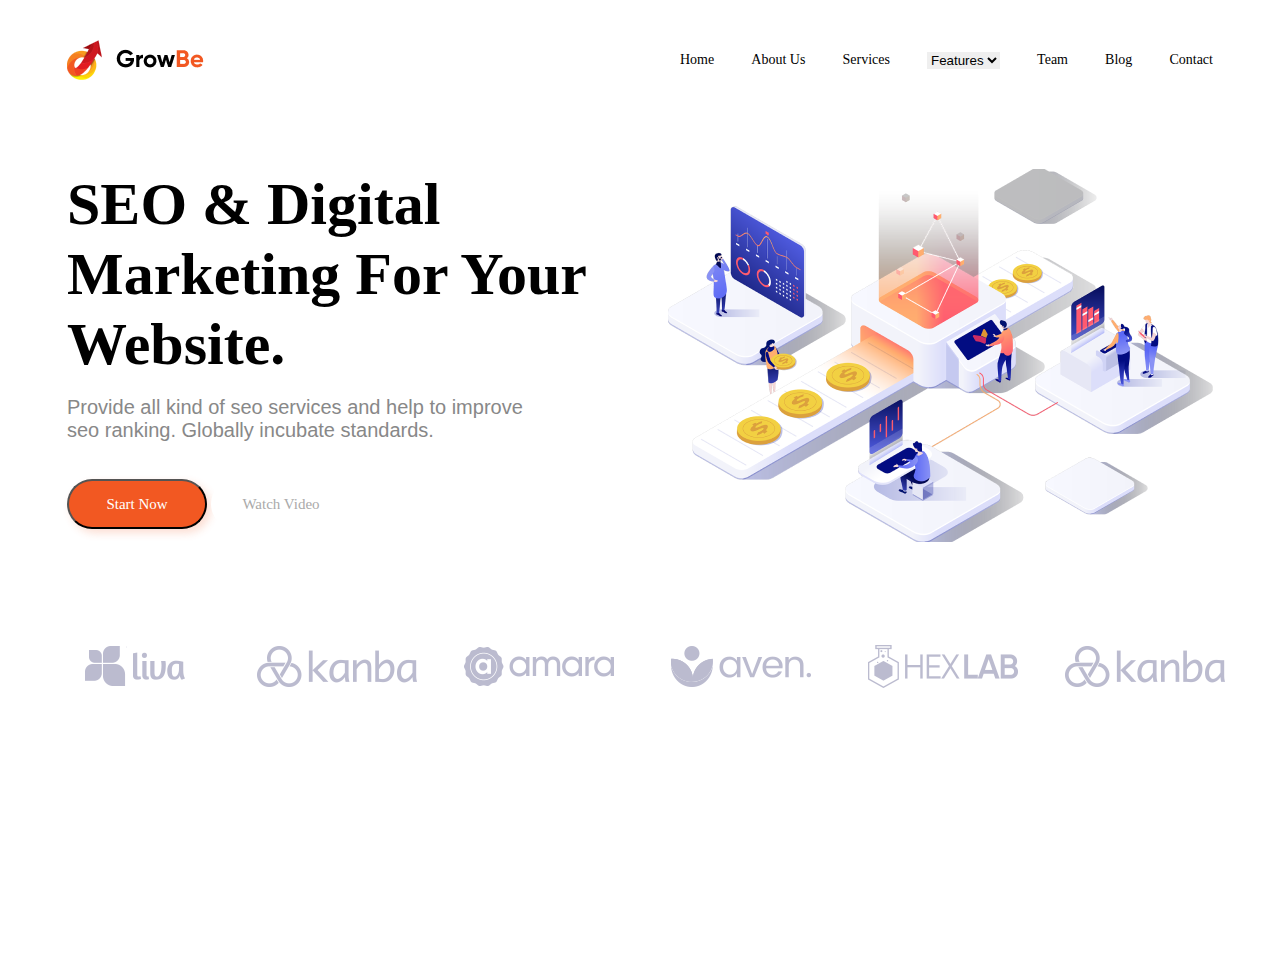
==== Seminar6/index.html @ 72415de3 "Hm" ====
<!DOCTYPE html>
<html lang="en">
<head>
  <meta charset="UTF-8">
  <meta http-equiv="X-UA-Compatible" content="IE=edge">
  <meta name="viewport" content="width=device-width, initial-scale=1.0">
  <title>HomeWork</title>
  <link rel="stylesheet" href="style.css">
</head>
<body>
  <header>
    <div class="header__wrapper container">
      <img src="img/Logo.png" alt="growbe">
      <nav class="navigation">
        <a class="link" href="#">Home</a>
        <a class="link" href="#">About Us</a>
        <a class="link" href="#">Services</a>
        <select class="select_nav" name="" id="">
          <option value="def" selected>
            <a class="link" href="#">Features</a>
          </option>
          <option value="">Lorem.</option>
          <option value="">Lorem.</option>
          <option value="">Lorem.</option>
        </select>
        <a class="link" href="#">Team</a>
        <a class="link" href="#">Blog</a>
        <a class="link" href="#">Contact</a>
      </nav>
    </div>
  </header>
  <main>
    <section class="main__content container">
      <div class="main__contnt__text">
        <h1 class="big-title">SEO & Digital Marketing For Your Website.</h1>
        <p class="text">Provide all kind of seo services and help to improve seo ranking. Globally incubate standards.</p>
        <div class="btns-list">
          <button class="btn">Start Now</button>
          <button class="btn1">Watch Video</button>
        </div>
      </div>
      <img class="img-right" src="img/lorem.png" alt="lorem">
    </section>
    <section>
      <article class="logos container">
        <img src="img/1logo.png" alt="">
        <img src="img/6logo.png" alt="">
        <img src="img/3logo.png" alt="">
        <img src="img/4logo.png" alt="">
        <img src="img/5logo.png" alt="">
        <img src="img/6logo-1.png" alt="">
      </article>
    </section>
  </main>
</body>
</html>
---- Seminar6/style.css ----
@import url('https://fonts.cdnfonts.com/css/gilroy-bold');

* {
	padding: 0;
	margin: 0;
	box-sizing: border-box;
	text-decoration: none;
}

body {
	scroll-behavior: smooth;
	text-rendering: optimizeSpeed;
	background: #FFFFFF;
}

img {
	display: block;
	max-width: 100%;
}

.container {
	width: 1146px;
	margin: 0 auto;
}

/* --------------------------- */

header {
    margin-bottom: 82.71px;
    margin-top: 40px;
}

.header__wrapper{
    display: flex;
    justify-content: space-between;
    align-items: center;
}

.navigation {

    width: 533px;
    display: flex;
    justify-content: space-between;
}
.link {
    font-family: 'Gilroy-Medium';
    font-size: 14px;
    line-height: 16px;
    color: #000000;
}
.navigation a:hover {

    color: #F25822;
}

.select_nav {
	border: none;
	position: relative;
	outline: none;	
    
}

main {
    margin-bottom: 162px;
    margin-top: 89px;
}

.main__content {
    display: flex;
    justify-content: space-between;
}

.main__content__leftSide{
    width: 522px;

} 

.img-right{
}


.big-title {
    font-family: 'Gilroy-Bold';
    font-size: 60px;
    line-height: 70px;
    color: #000000;
    margin-bottom: 17px;
    width: 522px;
}

.text {
    font-family: 'Gilroy-Medium', sans-serif;
    font-size: 20px;
    line-height: 23px;
    color: #888888;
    margin-bottom: 37px;
    width: 466px;
}

.btns-list {
    margin-top: 37px;
}

.btn{
    width: 140px;
    height: 50px;
    background: #F25822;
    box-shadow: 4px 4px 8px rgba(242, 88, 34, 0.2);
    border-radius: 50px;   
    font-family: 'Gilroy-Bold';
    font-size: 15px;
    line-height: 18px;
    color: #FFFFFF; 
}

.btn1{
    width: 140px;
    height: 50px;
    border-radius: 50px;
    font-family: 'Gilroy-Bold';
    font-size: 15px;
    line-height: 18px;
    color: #AAAAAA;
    border: #FFFFFF;
    background-color: #FFFFFF;
}

.btn:hover {
    background: #cc3d09;
}

.btn1:hover{   
    background: #c0bdbd; 
    color: #FFFFFF;
}

.logos{
    display: flex;
    width: 1170px;
    justify-content: space-between;
    padding-top: 100px;
    padding-bottom: 100px;
}
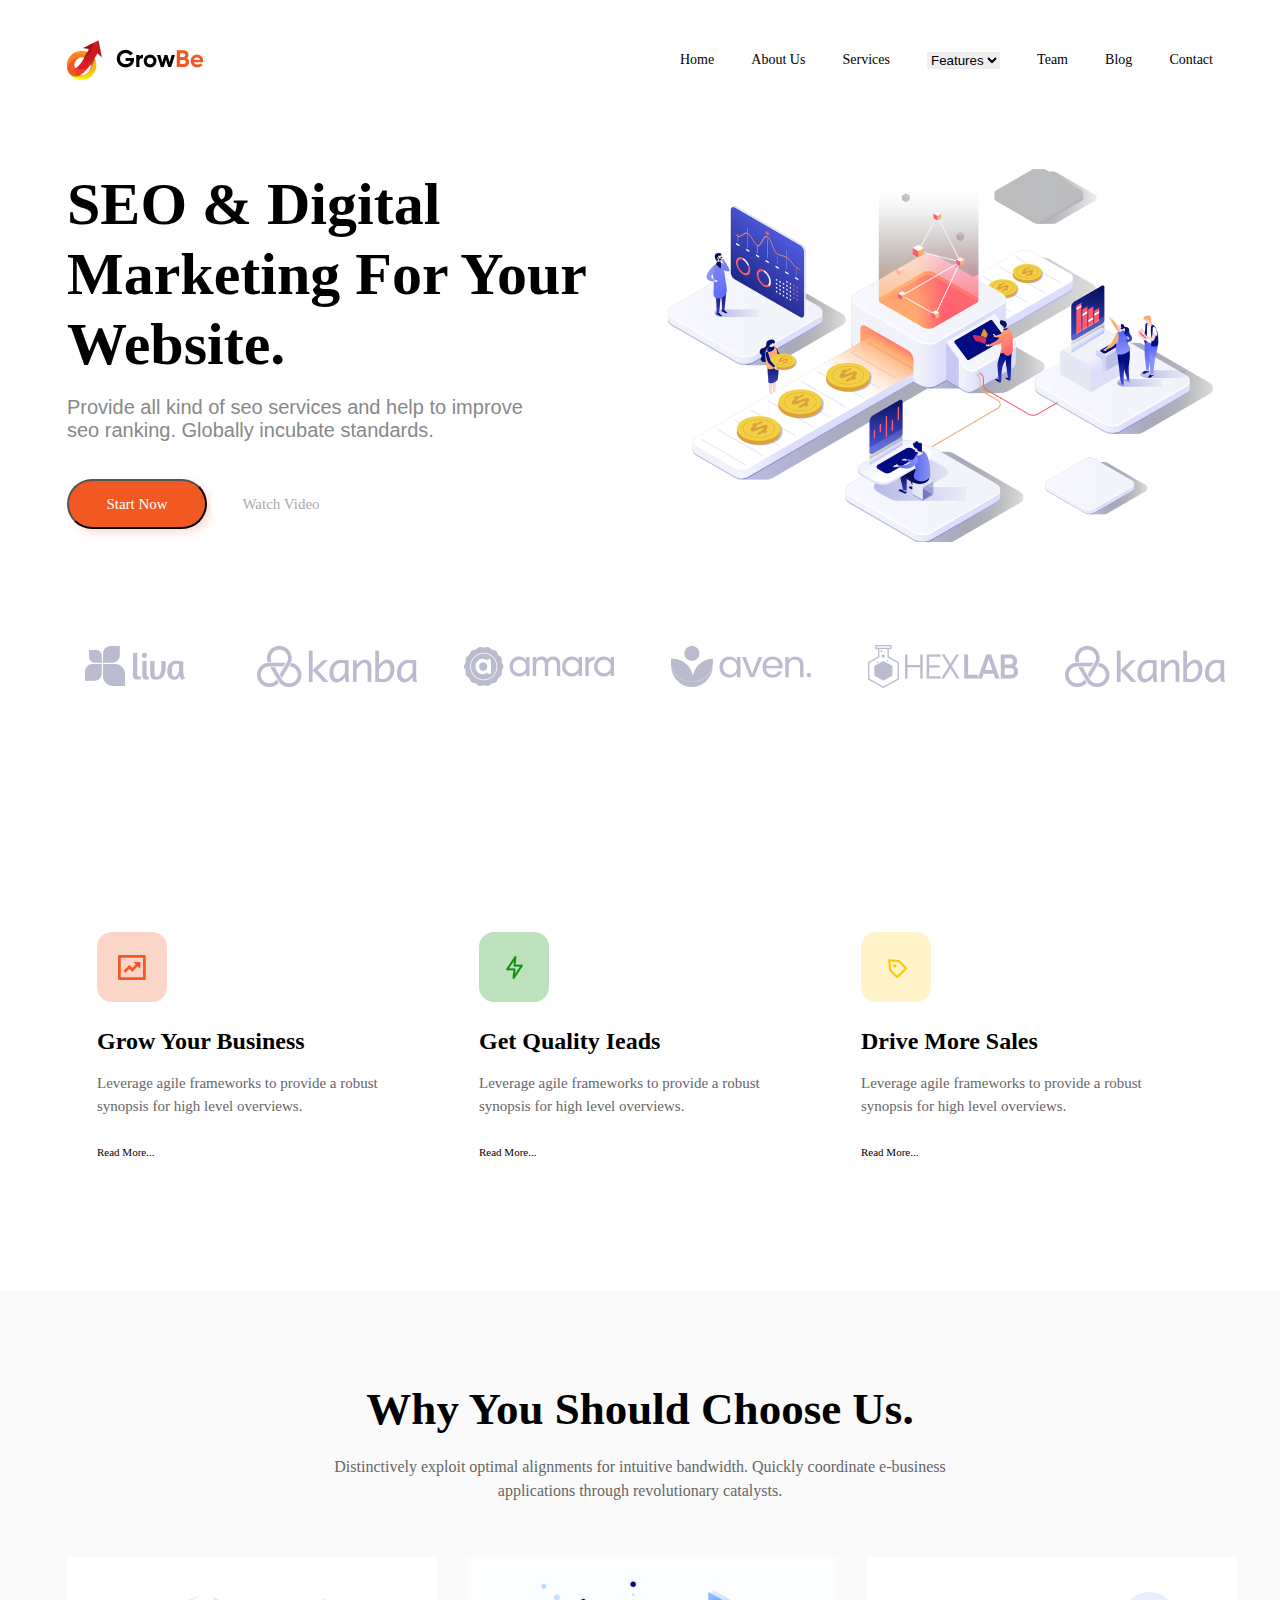
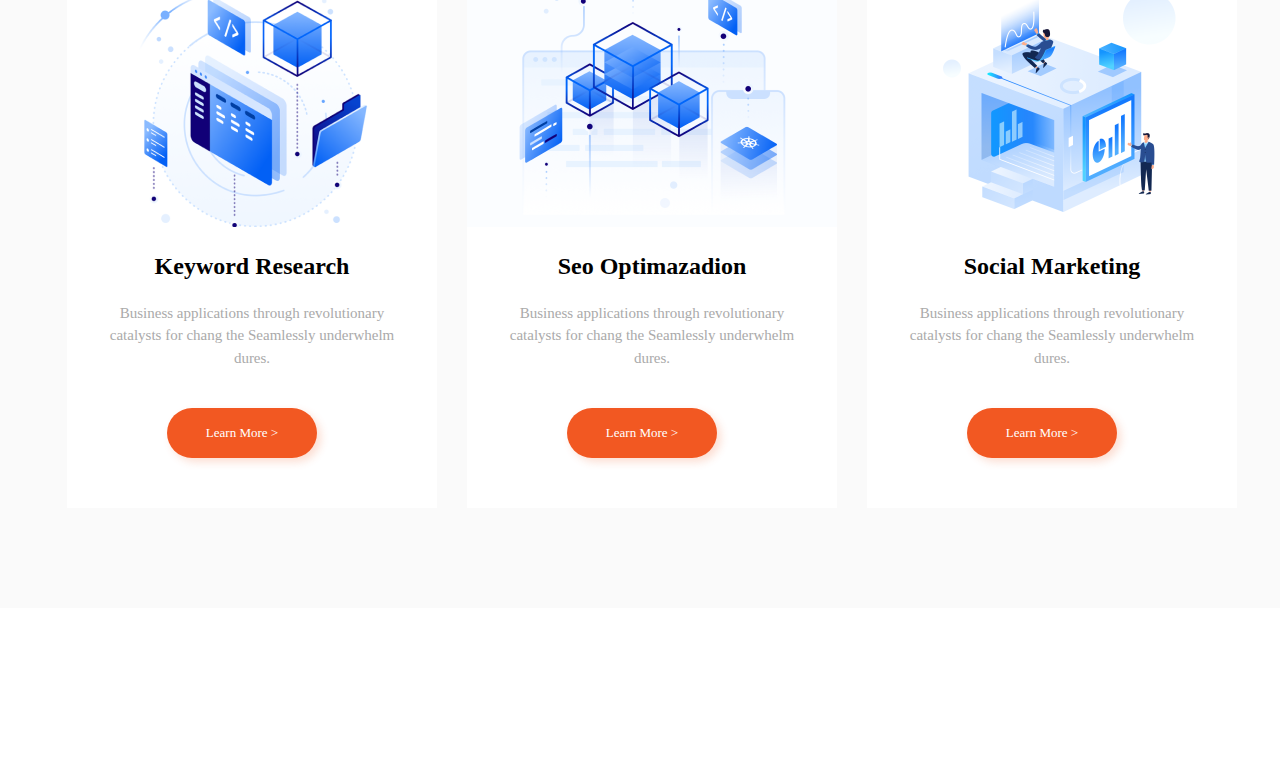
==== commit b2bd8db9: "Hm" ====
--- a/Seminar6/index.html
+++ b/Seminar6/index.html
@@ -51,6 +51,52 @@
         <img src="img/6logo-1.png" alt="">
       </article>
     </section>
-  </main>
+    <section class="cards container">
+      <div class="card">
+          <img src="./img/icon2.png" alt="icon">
+          <h2>Grow Your Business</h2>
+          <p>Leverage agile frameworks to provide a robust synopsis for high level overviews.</p>
+          <button>Read More...</button>
+      </div>
+      <div class="card">
+          <img src="./img/icon1.png" alt="icon">
+          <h2>Get Quality Ieads</h2>
+          <p>Leverage agile frameworks to provide a robust synopsis for high level overviews.</p>
+          <button>Read More...</button>
+      </div>
+      <div class="card">
+          <img src="./img/icon.png" alt="icon">
+          <h2>Drive More Sales</h2>
+          <p>Leverage agile frameworks to provide a robust synopsis for high level overviews.</p>
+          <button>Read More...</button>
+      </div>
+  </section>
+  <section class="second__page">
+      <div class="page_title container">
+          <h1>Why You Should Choose Us.</h1>
+          <p>Distinctively exploit optimal alignments for intuitive bandwidth. Quickly coordinate e-business applications through revolutionary catalysts.</p>
+      </div>
+      <section class="cards__high container">
+          <div class="card__high">
+              <img src="./img/illustration.png" alt="">
+              <h2>Keyword Research</h2>
+              <p>Business applications through revolutionary catalysts for chang the Seamlessly underwhelm dures.</p>
+              <button>Learn More ></button>
+          </div>
+          <div class="card__high">
+              <img src="./img/illustration (1).png" alt="">
+              <h2>Seo Optimazadion</h2>
+              <p>Business applications through revolutionary catalysts for chang the Seamlessly underwhelm dures.</p>
+              <button>Learn More ></button>
+          </div>
+          <div class="card__high">
+              <img src="./img/illustration (2).png" alt="">
+              <h2>Social Marketing</h2>
+              <p>Business applications through revolutionary catalysts for chang the Seamlessly underwhelm dures.</p>
+              <button>Learn More ></button>
+          </div>
+      </section>
+  </section>
+</main>
 </body>
 </html>--- a/Seminar6/style.css
+++ b/Seminar6/style.css
@@ -141,3 +141,131 @@
     padding-top: 100px;
     padding-bottom: 100px;
 }
+
+.cards {
+    display: flex;
+    padding-bottom: 100px;
+    padding-top: 100px;
+    justify-content: space-between;
+}
+
+.card {
+    padding: 30px;
+    padding-top: 40px;
+}
+
+.card:hover {
+    box-shadow: 15px 25px 56px 6px rgba(0, 0, 0, 0.06);
+}
+
+.card h2 {
+    padding-top: 25px;
+    padding-bottom: 17px;
+    font-family: 'Gilroy-Bold';
+    font-size: 24px;
+    line-height: 28px;
+    color: #000000;
+}
+
+.card p {
+    padding-bottom: 25px;
+    font-family: 'Gilroy-Regular';
+    font-size: 15px;
+    line-height: 150%;
+    color: #666666;
+}
+
+.card button {
+    font-family: 'Gilroy-Bold';
+    font-size: 11px;
+    line-height: 150%;
+    color: #000000;
+    border: none;
+    outline: none;
+    background-color: #FFFFFF;
+}
+
+.second__page {
+    background-color: #FAFAFA;
+    padding-bottom: 100px;
+}
+
+.page_title {
+    display: flex;
+    padding-top: 92px;
+    padding-bottom: 54px;
+	align-items: center;
+	flex-direction: column;
+}
+
+.page_title h1 {
+    font-family: 'Gilroy-Bold';
+    font-size: 45px;
+    line-height: 53px;
+    color: #000000;
+    padding-bottom: 19px;
+}
+
+.page_title p {
+    width: 682px;
+    font-family: 'Gilroy-Regular';
+    font-size: 16px;
+    line-height: 150%;
+    text-align: center;
+    color: #666666;
+}
+
+.cards__high {
+    display: grid;
+    grid-template-columns: 1fr 1fr 1fr;
+    gap: 30px;
+}
+
+.card__high {
+    background-color: #FFFFFF;
+    display: flex;
+	align-items: center;
+	flex-direction: column;
+}
+
+.card__high:hover {
+    box-shadow: 15px 25px 60px -5px rgba(0, 0, 0, 0.1);
+}
+
+.card__high h2{
+    padding-top: 25px;
+    padding-bottom: 22px;
+    font-family: 'Gilroy-Bold';
+    font-size: 24px;
+    line-height: 28px;
+    color: #000000;
+}
+
+.card__high p {
+    font-family: 'Gilroy-Regular';
+    font-size: 15px;
+    line-height: 150%;
+    text-align: center;
+    color: #AAAAAA;
+    padding-left: 30px;
+    padding-right: 30px;
+    padding-bottom: 39px;
+}
+
+.card__high button {
+    width: 150px;
+    height: 50px;
+    margin-left: 100px;
+    margin-right: 120px;
+    margin-bottom: 50px;
+    padding: 15px;
+    font-family: 'Gilroy-Bold';
+    font-size: 13px;
+    line-height: 150%;
+    text-align: center;
+    color: #FFFFFF;
+    background: #F25822;
+    box-shadow: 4px 4px 8px rgba(242, 88, 34, 0.2);
+    border-radius: 50px; 
+    border: #F25822;   
+}
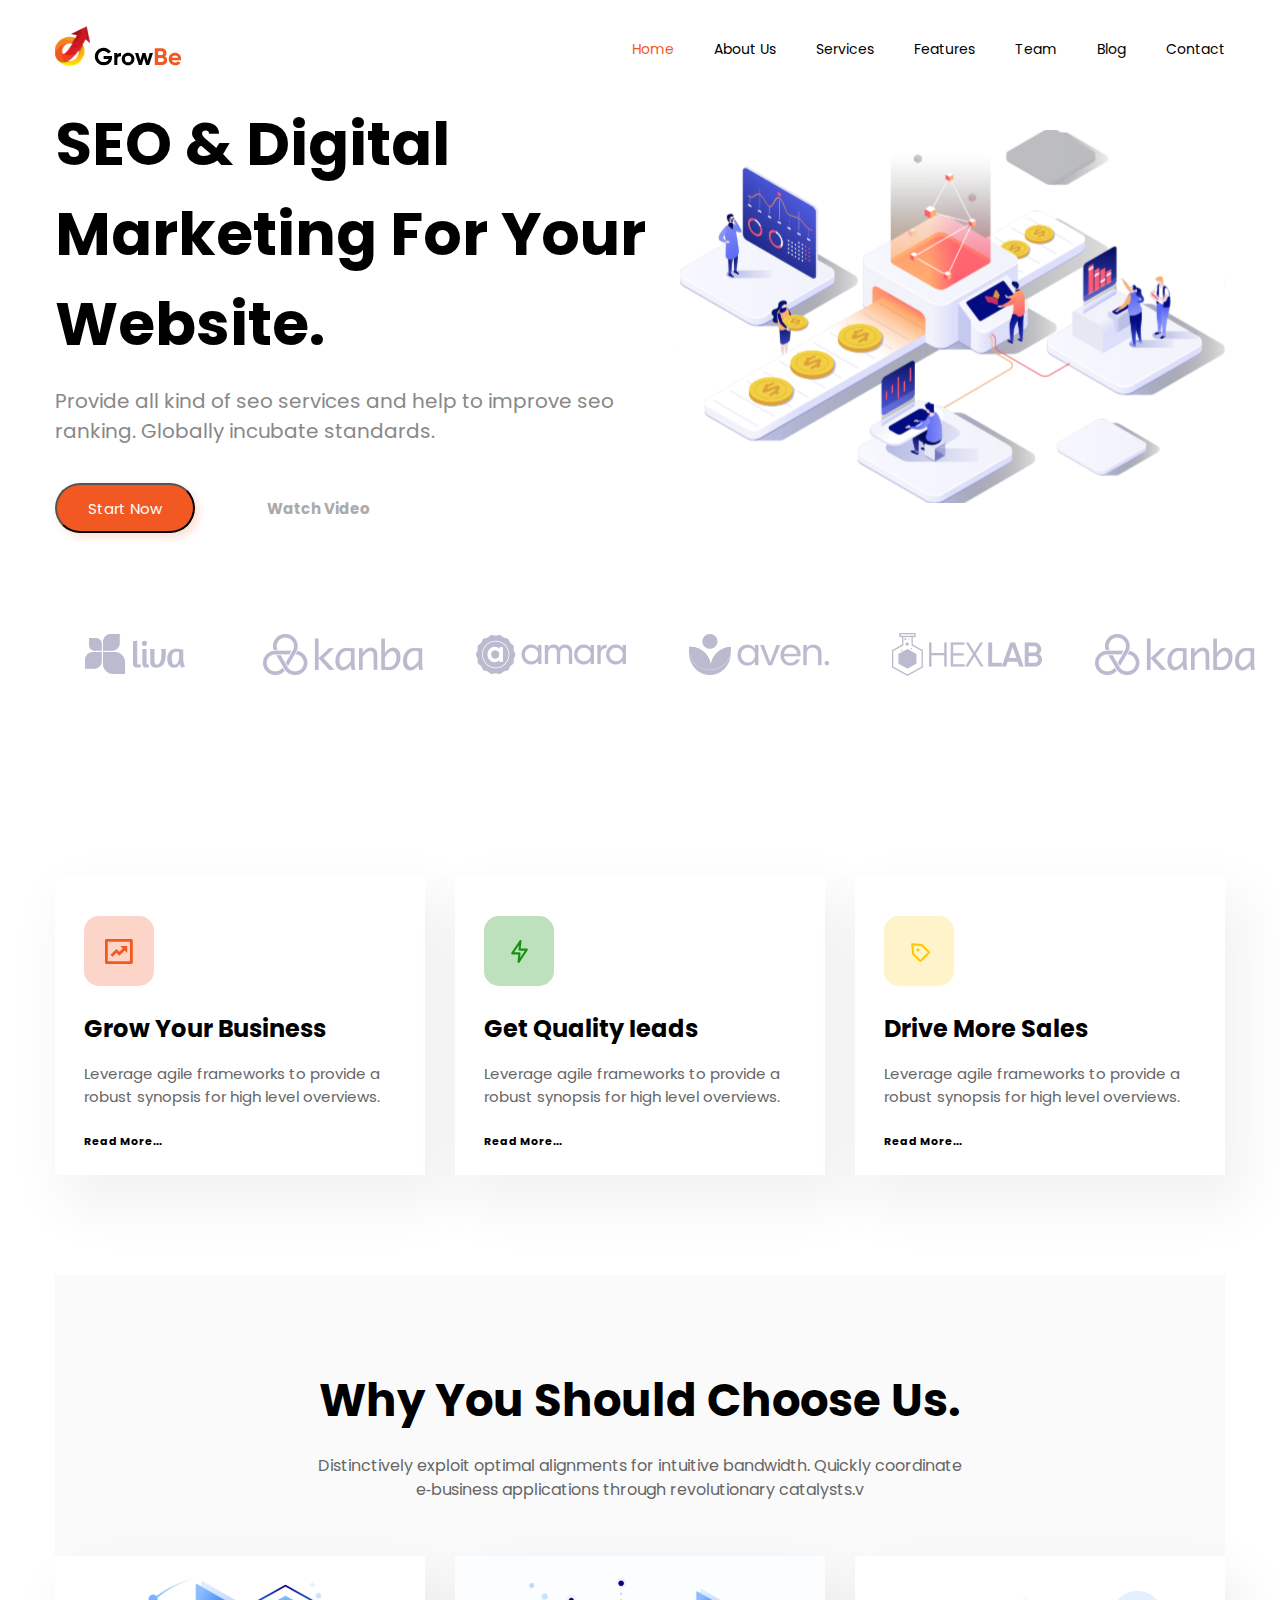
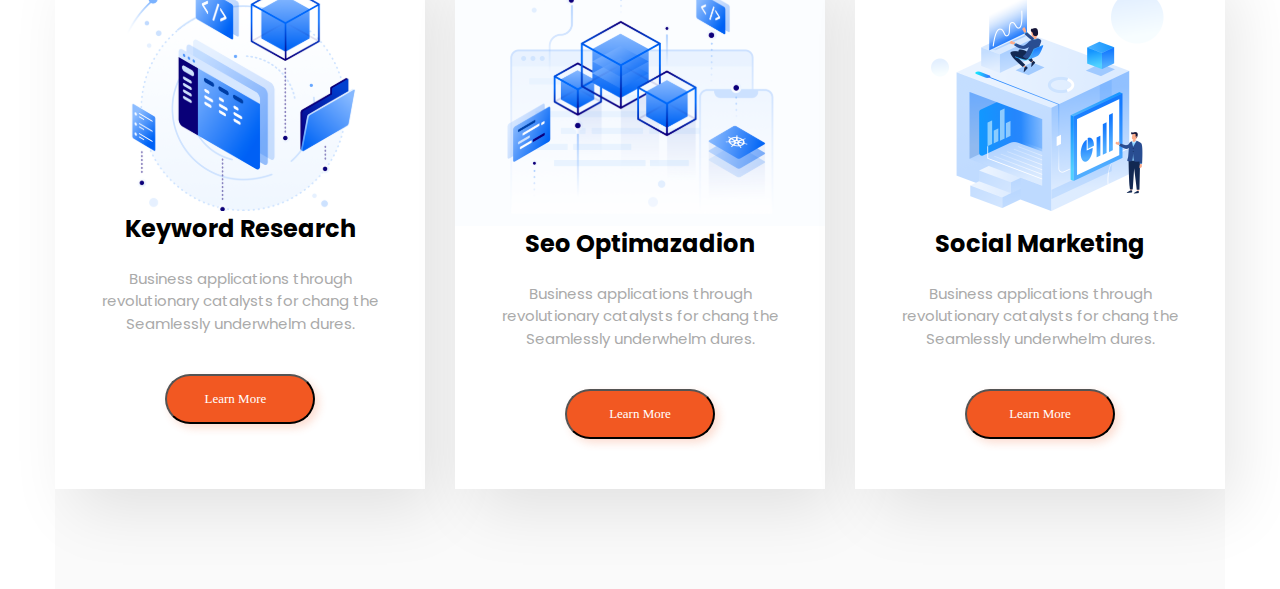
==== commit deb3bce5: "Hm" ====
--- a/Seminar6/index.html
+++ b/Seminar6/index.html
@@ -1,102 +1,137 @@
 <!DOCTYPE html>
 <html lang="en">
+
 <head>
-  <meta charset="UTF-8">
-  <meta http-equiv="X-UA-Compatible" content="IE=edge">
-  <meta name="viewport" content="width=device-width, initial-scale=1.0">
-  <title>HomeWork</title>
-  <link rel="stylesheet" href="style.css">
+    <meta charset="UTF-8">
+    <meta name="viewport" content="width=device-width, initial-scale=1.0">
+    <title>Homework4</title>
+    <link rel="preconnect" href="https://fonts.googleapis.com">
+    <link rel="preconnect" href="https://fonts.gstatic.com" crossorigin>
+    <link
+        href="https://fonts.googleapis.com/css2?family=Open+Sans:wght@600;800&family=Poppins:wght@300;400;600;700&display=swap"
+        rel="stylesheet">
+    <link rel="stylesheet" href="style.css">
 </head>
+
 <body>
-  <header>
-    <div class="header__wrapper container">
-      <img src="img/Logo.png" alt="growbe">
-      <nav class="navigation">
-        <a class="link" href="#">Home</a>
-        <a class="link" href="#">About Us</a>
-        <a class="link" href="#">Services</a>
-        <select class="select_nav" name="" id="">
-          <option value="def" selected>
-            <a class="link" href="#">Features</a>
-          </option>
-          <option value="">Lorem.</option>
-          <option value="">Lorem.</option>
-          <option value="">Lorem.</option>
-        </select>
-        <a class="link" href="#">Team</a>
-        <a class="link" href="#">Blog</a>
-        <a class="link" href="#">Contact</a>
-      </nav>
+    <div class="top">
+        <div class="header">
+            <div class="header__logos">
+                <img src="img/logo_header.svg" alt="logo" class="logos__header1">
+                <img src="img/GrowBe_hader.svg" alt="GrowBe" class="logos__header2">
+            </div>
+            <nav class="nav__link">
+                <a href="#" class="header__link1">Home</a>
+                <a href="#" class="header__link2">About Us</a>
+                <a href="#" class="header__link2">Services</a>
+                <a href="#" class="header__link2">Features</a>
+                <a href="#" class="header__link2">Team</a>
+                <a href="#" class="header__link2">Blog</a>
+                <a href="#" class="header__link2">Contact</a>
+
+            </nav>
+        </div>
+        <div class="top__content">
+            <div class="top__info">
+                <h1 class="title">
+                    SEO & Digital
+                    Marketing For Your
+                    Website.
+                </h1>
+                <p class="text">
+                    Provide all kind of seo services and help to improve
+                    seo ranking. Globally incubate standards.
+                </p>
+                <div class="top__button">
+                    <button class="button">Start Now</button>
+                    <h4 class="button__text">Watch Video</h4>
+                </div>
+            </div>
+            <img src="img/pngfind__top.svg" alt="top_img" class="top__img">
+        </div>
+        <div class="top__logos">
+            <img src="img/logo1.svg" alt="logo1" class="logos">
+            <img src="img/logo2_6.svg" alt="logo2" class="logos">
+            <img src="img/logo3.svg" alt="logo3" class="logos">
+            <img src="img/logo4.svg" alt="logo4" class="logos">
+            <img src="img/logo5.svg" alt="logo5" class="logos">
+            <img src="img/logo2_6.svg" alt="logo6" class="logos">
+        </div>
     </div>
-  </header>
-  <main>
-    <section class="main__content container">
-      <div class="main__contnt__text">
-        <h1 class="big-title">SEO & Digital Marketing For Your Website.</h1>
-        <p class="text">Provide all kind of seo services and help to improve seo ranking. Globally incubate standards.</p>
-        <div class="btns-list">
-          <button class="btn">Start Now</button>
-          <button class="btn1">Watch Video</button>
+    <div class="content">
+        <div class="section">
+            <img src="img/content1.svg" alt="content" class="img__section">
+            <h3 class="title__section">
+                Grow Your Business
+            </h3>
+            <p class="text__section">
+                Leverage agile frameworks to provide a robust synopsis for high level overviews.
+            </p>
+            <a href="#" class="linc__content">Read More...</a>
         </div>
-      </div>
-      <img class="img-right" src="img/lorem.png" alt="lorem">
-    </section>
-    <section>
-      <article class="logos container">
-        <img src="img/1logo.png" alt="">
-        <img src="img/6logo.png" alt="">
-        <img src="img/3logo.png" alt="">
-        <img src="img/4logo.png" alt="">
-        <img src="img/5logo.png" alt="">
-        <img src="img/6logo-1.png" alt="">
-      </article>
-    </section>
-    <section class="cards container">
-      <div class="card">
-          <img src="./img/icon2.png" alt="icon">
-          <h2>Grow Your Business</h2>
-          <p>Leverage agile frameworks to provide a robust synopsis for high level overviews.</p>
-          <button>Read More...</button>
-      </div>
-      <div class="card">
-          <img src="./img/icon1.png" alt="icon">
-          <h2>Get Quality Ieads</h2>
-          <p>Leverage agile frameworks to provide a robust synopsis for high level overviews.</p>
-          <button>Read More...</button>
-      </div>
-      <div class="card">
-          <img src="./img/icon.png" alt="icon">
-          <h2>Drive More Sales</h2>
-          <p>Leverage agile frameworks to provide a robust synopsis for high level overviews.</p>
-          <button>Read More...</button>
-      </div>
-  </section>
-  <section class="second__page">
-      <div class="page_title container">
-          <h1>Why You Should Choose Us.</h1>
-          <p>Distinctively exploit optimal alignments for intuitive bandwidth. Quickly coordinate e-business applications through revolutionary catalysts.</p>
-      </div>
-      <section class="cards__high container">
-          <div class="card__high">
-              <img src="./img/illustration.png" alt="">
-              <h2>Keyword Research</h2>
-              <p>Business applications through revolutionary catalysts for chang the Seamlessly underwhelm dures.</p>
-              <button>Learn More ></button>
-          </div>
-          <div class="card__high">
-              <img src="./img/illustration (1).png" alt="">
-              <h2>Seo Optimazadion</h2>
-              <p>Business applications through revolutionary catalysts for chang the Seamlessly underwhelm dures.</p>
-              <button>Learn More ></button>
-          </div>
-          <div class="card__high">
-              <img src="./img/illustration (2).png" alt="">
-              <h2>Social Marketing</h2>
-              <p>Business applications through revolutionary catalysts for chang the Seamlessly underwhelm dures.</p>
-              <button>Learn More ></button>
-          </div>
-      </section>
-  </section>
-</main>
+        <div class="section">
+            <img src="img/content2.svg" alt="content" class="img__section">
+            <h3 class="title__section">
+                Get Quality Ieads
+            </h3>
+            <p class="text__section">
+                Leverage agile frameworks to provide a robust synopsis for high level overviews.
+            </p>
+            <a href="#" class="linc__content">Read More...</a>
+        </div>
+        <div class="section">
+            <img src="img/content3.svg" alt="content" class="img__section">
+            <h3 class="title__section">
+                Drive More Sales
+            </h3>
+            <p class="text__section">
+                Leverage agile frameworks to provide a robust synopsis for high level overviews.
+            </p>
+            <a href="#" class="linc__content">Read More...</a>
+        </div>
+    </div>
+    <div class="aside">
+        <h2 class="title__aside">
+            Why You Should Choose Us.
+        </h2>
+        <p class="text__aside">
+            Distinctively exploit optimal alignments for intuitive bandwidth. Quickly coordinate e&#8209business
+            applications through revolutionary catalysts.v
+        </p>
+        <div class="items">
+            <div class="item">
+                <img src="img/item1.svg" alt="item" class="img__item">
+                <h3 class="title__item">
+                    Keyword Research
+                </h3>
+                <p class="text__item">
+                    Business applications through revolutionary catalysts for chang the Seamlessly underwhelm dures.
+                </p>
+                <button class="button__item">Learn More <svg width="6" height="10" viewBox="0 0 6 10" fill="none" xmlns="http://www.w3.org/2000/svg"></svg></button>
+            </div>
+            <div class="item">
+                <img src="img/item2.svg" alt="item" class="img__item">
+                <h3 class="title__item">
+                    Seo Optimazadion
+                </h3>
+                <p class="text__item">
+                    Business applications through revolutionary catalysts for chang the Seamlessly underwhelm dures.
+                </p>
+                <button class="button__item">Learn More <path d="M1 9L5 5L1 1" stroke="white" stroke-width="1.5" stroke-linecap="round" stroke-linejoin="round"/></svg></button>
+            </div>
+            <div class="item">
+                <img src="img/item3.svg" alt="item" class="img__item">
+                <h3 class="title__item">
+                    Social Marketing
+                </h3>
+                <p class="text__item">
+                    Business applications through revolutionary catalysts for chang the Seamlessly underwhelm dures.
+                </p>
+                <button class="button__item">Learn More </svg></svg></button>
+            </div>
+        </div>
+    </div>
+
 </body>
+
 </html>--- a/Seminar6/style.css
+++ b/Seminar6/style.css
@@ -1,271 +1,234 @@
-@import url('https://fonts.cdnfonts.com/css/gilroy-bold');
-
 * {
-	padding: 0;
-	margin: 0;
-	box-sizing: border-box;
-	text-decoration: none;
+    margin: 0;
+    padding: 0;
+    box-sizing: border-box;
+
+}
+
+a {
+    text-decoration: none;
 }
 
 body {
-	scroll-behavior: smooth;
-	text-rendering: optimizeSpeed;
-	background: #FFFFFF;
-}
-
-img {
-	display: block;
-	max-width: 100%;
-}
-
-.container {
-	width: 1146px;
-	margin: 0 auto;
-}
-
-/* --------------------------- */
-
-header {
-    margin-bottom: 82.71px;
-    margin-top: 40px;
-}
-
-.header__wrapper{
+    font-family: 'Poppins', sans-serif;
+    background-color: #020A18;
+    padding-left: calc(50% - 1170px / 2);
+    padding-right: calc(50% - 1170px / 2);
+    background: #FFF;
+
+}
+
+.top {
+
+    background: #FFF;
+}
+
+.header {
     display: flex;
     justify-content: space-between;
     align-items: center;
-}
-
-.navigation {
-
-    width: 533px;
-    display: flex;
-    justify-content: space-between;
-}
-.link {
-    font-family: 'Gilroy-Medium';
+    gap: 346px;
+    border-radius: 10px;
+}
+
+.logos__header1 {
+    width: 35px;
+    height: 40px;
+    flex-shrink: 0;
+}
+
+.nav__link {
+    display: flex;
+    justify-content: center;
+    gap: 40px;
+    padding-top: 39px;
+    padding-bottom: 39px;
+    border-radius: 10px;
+
+
+}
+
+.header__link1 {
+    color: #F25822;
     font-size: 14px;
-    line-height: 16px;
+}
+
+.header__link2 {
     color: #000000;
-}
-.navigation a:hover {
-
-    color: #F25822;
-}
-
-.select_nav {
-	border: none;
-	position: relative;
-	outline: none;	
-    
-}
-
-main {
-    margin-bottom: 162px;
-    margin-top: 89px;
-}
-
-.main__content {
-    display: flex;
-    justify-content: space-between;
-}
-
-.main__content__leftSide{
-    width: 522px;
-
-} 
-
-.img-right{
-}
-
-
-.big-title {
-    font-family: 'Gilroy-Bold';
+    font-size: 14px;
+}
+
+.top__content {
+    display: flex;
+    flex-wrap: nowrap;
+    align-items: center;
+}
+
+.title {
+    color: #000;
     font-size: 60px;
-    line-height: 70px;
-    color: #000000;
     margin-bottom: 17px;
-    width: 522px;
+
+
 }
 
 .text {
-    font-family: 'Gilroy-Medium', sans-serif;
+    color: #888;
     font-size: 20px;
-    line-height: 23px;
-    color: #888888;
     margin-bottom: 37px;
-    width: 466px;
-}
-
-.btns-list {
-    margin-top: 37px;
-}
-
-.btn{
+
+}
+
+.top__button {
+    display: flex;
+    align-items: center;
+    gap: 72px;
+
+}
+
+.button {
+    color: #FFF;
+    font-size: 15px;
+    border-radius: 50px;
     width: 140px;
     height: 50px;
+    flex-shrink: 0;
     background: #F25822;
-    box-shadow: 4px 4px 8px rgba(242, 88, 34, 0.2);
-    border-radius: 50px;   
-    font-family: 'Gilroy-Bold';
-    font-size: 15px;
-    line-height: 18px;
-    color: #FFFFFF; 
-}
-
-.btn1{
-    width: 140px;
-    height: 50px;
-    border-radius: 50px;
-    font-family: 'Gilroy-Bold';
-    font-size: 15px;
-    line-height: 18px;
-    color: #AAAAAA;
-    border: #FFFFFF;
-    background-color: #FFFFFF;
-}
-
-.btn:hover {
-    background: #cc3d09;
-}
-
-.btn1:hover{   
-    background: #c0bdbd; 
-    color: #FFFFFF;
-}
-
-.logos{
-    display: flex;
-    width: 1170px;
-    justify-content: space-between;
+    box-shadow: 4px 4px 8px 0px rgba(242, 88, 34, 0.20);
+    font-family: 'Poppins', sans-serif;
+}
+
+.button__text {
+    color: #AAA;
+    font-size: 15px;
+
+}
+
+.top__logos {
+    padding-top: 97px;
+    padding-bottom: 96px;
+    display: flex;
+    align-items: center;
+    justify-content: flex-start;
+    gap: 48px;
+}
+
+
+.content {
+    display: flex;
+    gap: 30px;
     padding-top: 100px;
     padding-bottom: 100px;
 }
 
-.cards {
-    display: flex;
+.section {
+    display: grid;
+    justify-items: start;
+    background: #FFF;
+    box-shadow: 15px 25px 56px 6px rgba(0, 0, 0, 0.06);
+    padding-left: 29px;
+}
+
+.img__section {
+    padding-top: 40px;
+    margin-bottom: 25px;
+}
+
+.title__section {
+    color: #000;
+    font-size: 24px;
+    margin-bottom: 17px;
+}
+
+.text__section {
+    color: #666;
+    font-size: 15px;
+    line-height: 150%;
+    margin-bottom: 25px;
+}
+
+.linc__content {
+    color: #000;
+    font-size: 11px;
+    line-height: 150%;
+    margin-bottom: 25px;
+    font-weight: bold;
+}
+
+.aside {
+    padding-top: 92px;
     padding-bottom: 100px;
-    padding-top: 100px;
-    justify-content: space-between;
-}
-
-.card {
-    padding: 30px;
-    padding-top: 40px;
-}
-
-.card:hover {
-    box-shadow: 15px 25px 56px 6px rgba(0, 0, 0, 0.06);
-}
-
-.card h2 {
-    padding-top: 25px;
-    padding-bottom: 17px;
-    font-family: 'Gilroy-Bold';
+    display: flex;
+    flex-wrap: wrap;
+    justify-content: center;
+    background: #FAFAFA;
+
+}
+
+.title__aside {
+    color: #000;
+    font-size: 45px;
+    text-align: center;
+    margin-bottom: 19px;
+}
+
+.text__aside {
+    color: #666;
+    text-align: center;
+    font-size: 16px;
+    line-height: 150%;
+    margin-bottom: 54px;
+    max-width: 682px;
+    
+}
+
+.items {
+    display: flex;
+    flex-wrap: wrap;
+    justify-content: center;
+    gap: 30px;
+
+}
+
+.item {
+    background: #FFF;
+    box-shadow: 15px 25px 60px -5px rgba(0, 0, 0, 0.10);
+    display: flex;
+    flex-direction: column;
+    align-items: center;
+    padding-bottom: 50px;
+    
+
+}
+
+.title__item {
+    color: #000;
     font-size: 24px;
-    line-height: 28px;
-    color: #000000;
-}
-
-.card p {
-    padding-bottom: 25px;
-    font-family: 'Gilroy-Regular';
-    font-size: 15px;
-    line-height: 150%;
-    color: #666666;
-}
-
-.card button {
-    font-family: 'Gilroy-Bold';
-    font-size: 11px;
-    line-height: 150%;
-    color: #000000;
-    border: none;
-    outline: none;
-    background-color: #FFFFFF;
-}
-
-.second__page {
-    background-color: #FAFAFA;
-    padding-bottom: 100px;
-}
-
-.page_title {
-    display: flex;
-    padding-top: 92px;
-    padding-bottom: 54px;
-	align-items: center;
-	flex-direction: column;
-}
-
-.page_title h1 {
-    font-family: 'Gilroy-Bold';
-    font-size: 45px;
-    line-height: 53px;
-    color: #000000;
-    padding-bottom: 19px;
-}
-
-.page_title p {
-    width: 682px;
-    font-family: 'Gilroy-Regular';
-    font-size: 16px;
-    line-height: 150%;
-    text-align: center;
-    color: #666666;
-}
-
-.cards__high {
-    display: grid;
-    grid-template-columns: 1fr 1fr 1fr;
-    gap: 30px;
-}
-
-.card__high {
-    background-color: #FFFFFF;
-    display: flex;
-	align-items: center;
-	flex-direction: column;
-}
-
-.card__high:hover {
-    box-shadow: 15px 25px 60px -5px rgba(0, 0, 0, 0.1);
-}
-
-.card__high h2{
-    padding-top: 25px;
-    padding-bottom: 22px;
-    font-family: 'Gilroy-Bold';
-    font-size: 24px;
-    line-height: 28px;
-    color: #000000;
-}
-
-.card__high p {
-    font-family: 'Gilroy-Regular';
-    font-size: 15px;
-    line-height: 150%;
-    text-align: center;
-    color: #AAAAAA;
-    padding-left: 30px;
-    padding-right: 30px;
-    padding-bottom: 39px;
-}
-
-.card__high button {
+    margin-bottom: 22px;
+}
+
+.text__item {
+    display: flex;
+    flex-direction: column;
+    text-align: center;
+    color: #AAA;
+    font-size: 15px;
+    line-height: 150%;
+    margin-bottom: 39px;
+    max-width: 310px;
+    
+}
+
+.button__item {
     width: 150px;
     height: 50px;
-    margin-left: 100px;
-    margin-right: 120px;
-    margin-bottom: 50px;
-    padding: 15px;
-    font-family: 'Gilroy-Bold';
+    flex-shrink: 0;
+    border-radius: 50px;
+    background: #F25822;
+    box-shadow: 4px 4px 8px 0px rgba(242, 88, 34, 0.20);
+    color: #FFF;
+    text-align: center;
     font-size: 13px;
-    line-height: 150%;
-    text-align: center;
-    color: #FFFFFF;
-    background: #F25822;
-    box-shadow: 4px 4px 8px rgba(242, 88, 34, 0.2);
-    border-radius: 50px; 
-    border: #F25822;   
-}
+    font-family: Gilroy-Bold;
+    line-height: 150%;
+}